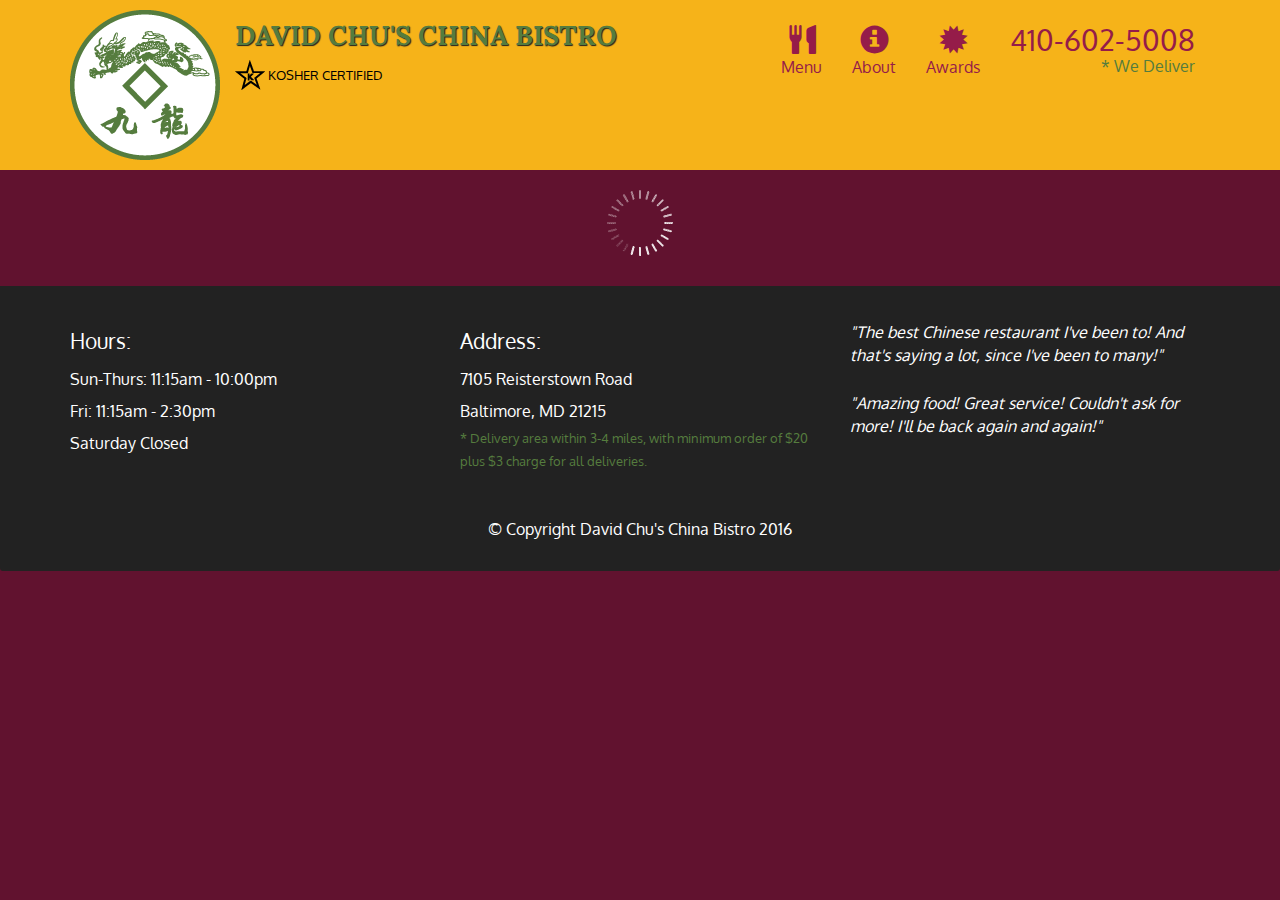
==== index.html @ bd20041d "Update: Module 5" ====
<!doctype html>
<html lang="en">
  <head>
    <meta charset="utf-8">
    <meta http-equiv="X-UA-Compatible" content="IE=edge">
    <meta name="viewport" content="width=device-width, initial-scale=1">
    <title>David Chu's China Bistro</title>
    <link rel="stylesheet" href="css/bootstrap.min.css">
    <link rel="stylesheet" href="css/styles.css">
    <link href='https://fonts.googleapis.com/css?family=Oxygen:400,300,700' rel='stylesheet' type='text/css'>
    <link href='https://fonts.googleapis.com/css?family=Lora' rel='stylesheet' type='text/css'>
  </head>
<body>
  <header>
    <nav id="header-nav" class="navbar navbar-default">
      <div class="container">
        <div class="navbar-header">
          <a href="index.html" class="pull-left visible-md visible-lg">
            <div id="logo-img" alt="Logo image"></div>
          </a>

          <div class="navbar-brand">
            <a href="index.html"><h1>David Chu's China Bistro</h1></a>
            <p>
              <img src="images/star-k-logo.png" alt="Kosher certification">
              <span>Kosher Certified</span>
            </p>
          </div>

          <button id="navbarToggle" type="button" class="navbar-toggle collapsed" data-toggle="collapse" data-target="#collapsable-nav" aria-expanded="false">
            <span class="sr-only">Toggle navigation</span>
            <span class="icon-bar"></span>
            <span class="icon-bar"></span>
            <span class="icon-bar"></span>
          </button>
        </div>
        
        <div id="collapsable-nav" class="collapse navbar-collapse">
           <ul id="nav-list" class="nav navbar-nav navbar-right">
            <li id="navHomeButton" class="visible-xs active">
              <a href="index.html">
                <span class="glyphicon glyphicon-home"></span> Home</a>
            </li>
            <li id="navMenuButton">
              <a href="#" onclick="$dc.loadMenuCategories();">
                <span class="glyphicon glyphicon-cutlery"></span><br class="hidden-xs"> Menu</a>
            </li>
            <li>
              <a href="#">
                <span class="glyphicon glyphicon-info-sign"></span><br class="hidden-xs"> About</a>
            </li>
            <li>
              <a href="#">
                <span class="glyphicon glyphicon-certificate"></span><br class="hidden-xs"> Awards</a>
            </li>
            <li id="phone" class="hidden-xs">
              <a href="tel:410-602-5008">
                <span>410-602-5008</span></a><div>* We Deliver</div>
            </li>
          </ul><!-- #nav-list -->
        </div><!-- .collapse .navbar-collapse -->
      </div><!-- .container -->
    </nav><!-- #header-nav -->
  </header>

  <div id="call-btn" class="visible-xs">
    <a class="btn" href="tel:410-602-5008">
    <span class="glyphicon glyphicon-earphone"></span>
    410-602-5008
    </a>
  </div>
  <div id="xs-deliver" class="text-center visible-xs">* We Deliver</div>

  <div id="main-content" class="container"></div>

  <footer class="panel-footer">
    <div class="container">
      <div class="row">
        <section id="hours" class="col-sm-4">
          <span>Hours:</span><br>
          Sun-Thurs: 11:15am - 10:00pm<br>
          Fri: 11:15am - 2:30pm<br>
          Saturday Closed
          <hr class="visible-xs">
        </section>
        <section id="address" class="col-sm-4">
          <span>Address:</span><br>
          7105 Reisterstown Road<br>
          Baltimore, MD 21215
          <p>* Delivery area within 3-4 miles, with minimum order of $20 plus $3 charge for all deliveries.</p>
          <hr class="visible-xs">
        </section>
        <section id="testimonials" class="col-sm-4">
          <p>"The best Chinese restaurant I've been to! And that's saying a lot, since I've been to many!"</p>
          <p>"Amazing food! Great service! Couldn't ask for more! I'll be back again and again!"</p>
        </section>
      </div>
      <div class="text-center">&copy; Copyright David Chu's China Bistro 2016</div>
    </div>
  </footer>

  <!-- jQuery (Bootstrap JS plugins depend on it) -->
  <script src="js/jquery-2.1.4.min.js"></script>
  <script src="js/bootstrap.min.js"></script>
  <script src="js/ajax-utils.js"></script>
  <script src="js/script.js"></script>
</body>
</html>
---- css/styles.css ----
body {
  font-size: 16px;
  color: #fff;
  background-color: #61122f;
  font-family: 'Oxygen', sans-serif;
}

/** HEADER **/
#header-nav {
  background-color: #f6b319;
  border-radius: 0;
  border: 0;
}

#logo-img {
  background: url('../images/restaurant-logo_large.png') no-repeat;
  width: 150px;
  height: 150px;
  margin: 10px 15px 10px 0;
}

.navbar-brand {
  padding-top: 25px;
}
.navbar-brand h1 { /* Restaurant name */
  font-family: 'Lora', serif;
  color: #557c3e;
  font-size: 1.5em;
  text-transform: uppercase;
  font-weight: bold;
  text-shadow: 1px 1px 1px #222;
  margin-top: 0;
  margin-bottom: 0;
  line-height: .75;
}
.navbar-brand a:hover, .navbar-brand a:focus {
  text-decoration: none;
}
.navbar-brand p { /* Kosher cert */
  color: #000;
  text-transform: uppercase;
  font-size: .7em;
  margin-top: 15px;
}
.navbar-brand p span { /* Star-K */
  vertical-align: middle;
}

#nav-list {
  margin-top: 10px;
}
#nav-list a {
  color: #951C49;
  text-align: center;
}
#nav-list a:hover {
  background: #E7E7E7;
}
#nav-list a span {
  font-size: 1.8em;
}

#phone {
  margin-top: 5px;
}
#phone a { /* Phone number */
  text-align: right;
  padding-bottom: 0;
}
#phone div { /* We Deliver */
  color: #557c3e;
  text-align: right;
  padding-right: 15px;
}

.navbar-header button.navbar-toggle, .navbar-header .icon-bar {
  border: 1px solid #61122f;
}
.navbar-header button.navbar-toggle {
  clear: both;
  margin-top: -30px;
}
/* END HEADER */

/* FOOTER */
.panel-footer {
  margin-top: 30px;
  padding-top: 35px;
  padding-bottom: 30px;
  background-color: #222;
  border-top: 0;
}
.panel-footer div.row {
  margin-bottom: 35px;
}
#hours, #address {
  line-height: 2;
}
#hours > span, #address > span {
  font-size: 1.3em;
}
#address p {
  color: #557c3e;
  font-size: .8em;
  line-height: 1.8;
}
#testimonials {
  font-style: italic;
}
#testimonials p:nth-child(2) {
  margin-top: 25px;
}
/* END FOOTER */



/* HOME PAGE */
.container .jumbotron {
  box-shadow: 0 0 50px #3F0C1F;
  border: 2px solid #3F0C1F;
}

#menu-tile, #specials-tile, #map-tile {
  height: 250px;
  width: 100%;
  margin-bottom: 15px;
  position: relative;
  border: 2px solid #3F0C1F;
  overflow: hidden;
}
#menu-tile:hover, #specials-tile:hover, #map-tile:hover {
  box-shadow: 0 1px 5px 1px #cccccc;
}
#menu-tile {
  background: url('../images/menu-tile.jpg') no-repeat;
  background-position: center;
}
#specials-tile {
  background: url('../images/specials-tile.jpg') no-repeat;
  background-position: center;
}
#menu-tile span, #specials-tile span, #map-tile span {
  position: absolute;
  bottom: 0;
  right: 0;
  width: 100%;
  text-align: center;
  font-size: 1.6em;
  text-transform: uppercase;
  background-color: #000;
  color: #fff;
  opacity: .8;
}
/* END HOME PAGE */

/* MENU CATEGORIES PAGE */
.category-tile { 
  position: relative;
  border: 2px solid #3F0C1F;
  overflow: hidden;
  width: 200px;
  height: 200px;
  margin: 0 auto 15px;
}
.category-tile span {
  position: absolute;
  bottom: 0;
  right: 0;
  width: 100%;
  text-align: center;
  font-size: 1.2em;
  text-transform: uppercase;
  background-color: #000;
  color: #fff;
  opacity: .8;
}
.category-tile:hover {
  box-shadow: 0 1px 5px 1px #cccccc;
}

#menu-categories-title + div {
  margin-bottom: 50px;
}
/* END MENU CATEGORIES PAGE */

/* SINGLE CATEGORY PAGE */
.menu-item-tile {
  margin-bottom: 25px;
}
.menu-item-tile hr {
  width: 80%;
}
.menu-item-tile .menu-item-price {
  font-size: 1.1em;
  text-align: right;
  margin-top: -15px;
  margin-right: -15px;
}
.menu-item-tile .menu-item-price span {
  font-size: .6em;
}
.menu-item-photo {
  position: relative;
  border: 2px solid #3F0C1F; 
  overflow: hidden;
  padding: 0;
  margin-right: -15px;
  margin-left: auto;
  margin-bottom: 20px;
  max-width: 250px;
}
.menu-item-photo div {
  position: absolute;
  bottom: 0;
  right: 0;
  width: 80px;
  background-color: #557c3e;
  text-align: center;
}
.menu-item-description {
  padding-right: 30px;
}
h3.menu-item-title {
  margin: 0 0 10px;
}
.menu-item-details {
  font-size: .9em;
  font-style: italic;
}
/* END SINGLE CATEGORY PAGE */


/********** Large devices only **********/
@media (min-width: 1200px) {
  .container .jumbotron {
    background: url('../images/jumbotron_1200.jpg') no-repeat;
    height: 675px;
  }
}

/********** Medium devices only **********/
@media (min-width: 992px) and (max-width: 1199px) {
  /* Header */
  #logo-img {
    background: url('../images/restaurant-logo_medium.png') no-repeat;
    width: 100px;
    height: 100px;
    margin: 5px 5px 5px 0;
  }
  /* End Header */

  /* Home Page */
  .container .jumbotron {
    background: url('../images/jumbotron_992.jpg') no-repeat;
    height: 558px;
  }
  /* End Home Page */
}

/********** Small devices only **********/
@media (min-width: 768px) and (max-width: 991px) {
  /* Home Page */
  .container .jumbotron {
    background: url('../images/jumbotron_768.jpg') no-repeat;
    height: 432px;
  }
  /* End Home Page */
}

/********** Extra small devices only **********/
@media (max-width: 767px) {
  /* Header */
  .navbar-brand {
    padding-top: 10px;
    height: 80px;
  }
  .navbar-brand h1 { /* Restaurant name */
    padding-top: 10px;
    font-size: 5vw; /* 1vw = 1% of viewport width */
  }
  .navbar-brand p { /* Kosher cert */
    font-size: .6em;
    margin-top: 12px;
  }
  .navbar-brand p img { /* Star-K */
    height: 20px;
  }

  #collapsable-nav a { /* Collapsed nav menu text */
    font-size: 1.2em;
  }
  #collapsable-nav a span { /* Collapsed nav menu glyph */
    font-size: 1em;
    margin-right: 5px;
  }

  #call-btn > a {
    font-size: 1.5em;
    display: block;
    margin: 0 20px;
    padding: 10px;
    border: 2px solid #fff;
    background-color: #f6b319;
    color: #951c49;
  }
  #xs-deliver {
    margin-top: 5px;
    font-size: .7em;
    letter-spacing: .1em;
    text-transform: uppercase;
  }
  /* End Header */

  /* Footer */
  .panel-footer section {
    margin-bottom: 30px;
    text-align: center;
  }
  .panel-footer section:nth-child(3) {
    margin-bottom: 0; /* margin already exists on the whole row */
  }
  .panel-footer section hr {
    width: 50%;
  }
  /* End Footer */

  /* Home Page */
  .container .jumbotron {
    margin-top: 30px;
    padding: 0;
  }
  #menu-tile, #specials-tile {
    width: 360px;
    margin: 0 auto 15px;
  }

  .menu-item-photo {
    margin-right: auto;
  }
  .menu-item-tile .menu-item-price {
    text-align: center;
  }
  .menu-item-description {
    text-align: center;;
  }
}


/********** Super extra small devices Only :-) (e.g., iPhone 4) **********/
@media (max-width: 479px) {
  /* Header */
  .navbar-brand h1 { /* Restaurant name */
    padding-top: 5px;
    font-size: 6vw;
  }
  /* End Header */
  
  /* Home page */
  #menu-tile, #specials-tile {
    width: 280px;
    margin: 0 auto 15px;
  }

  .col-xxs-12 {
    position: relative;
    min-height: 1px;
    padding-right: 15px;
    padding-left: 15px;
    float: left;
    width: 100%;
  }
}
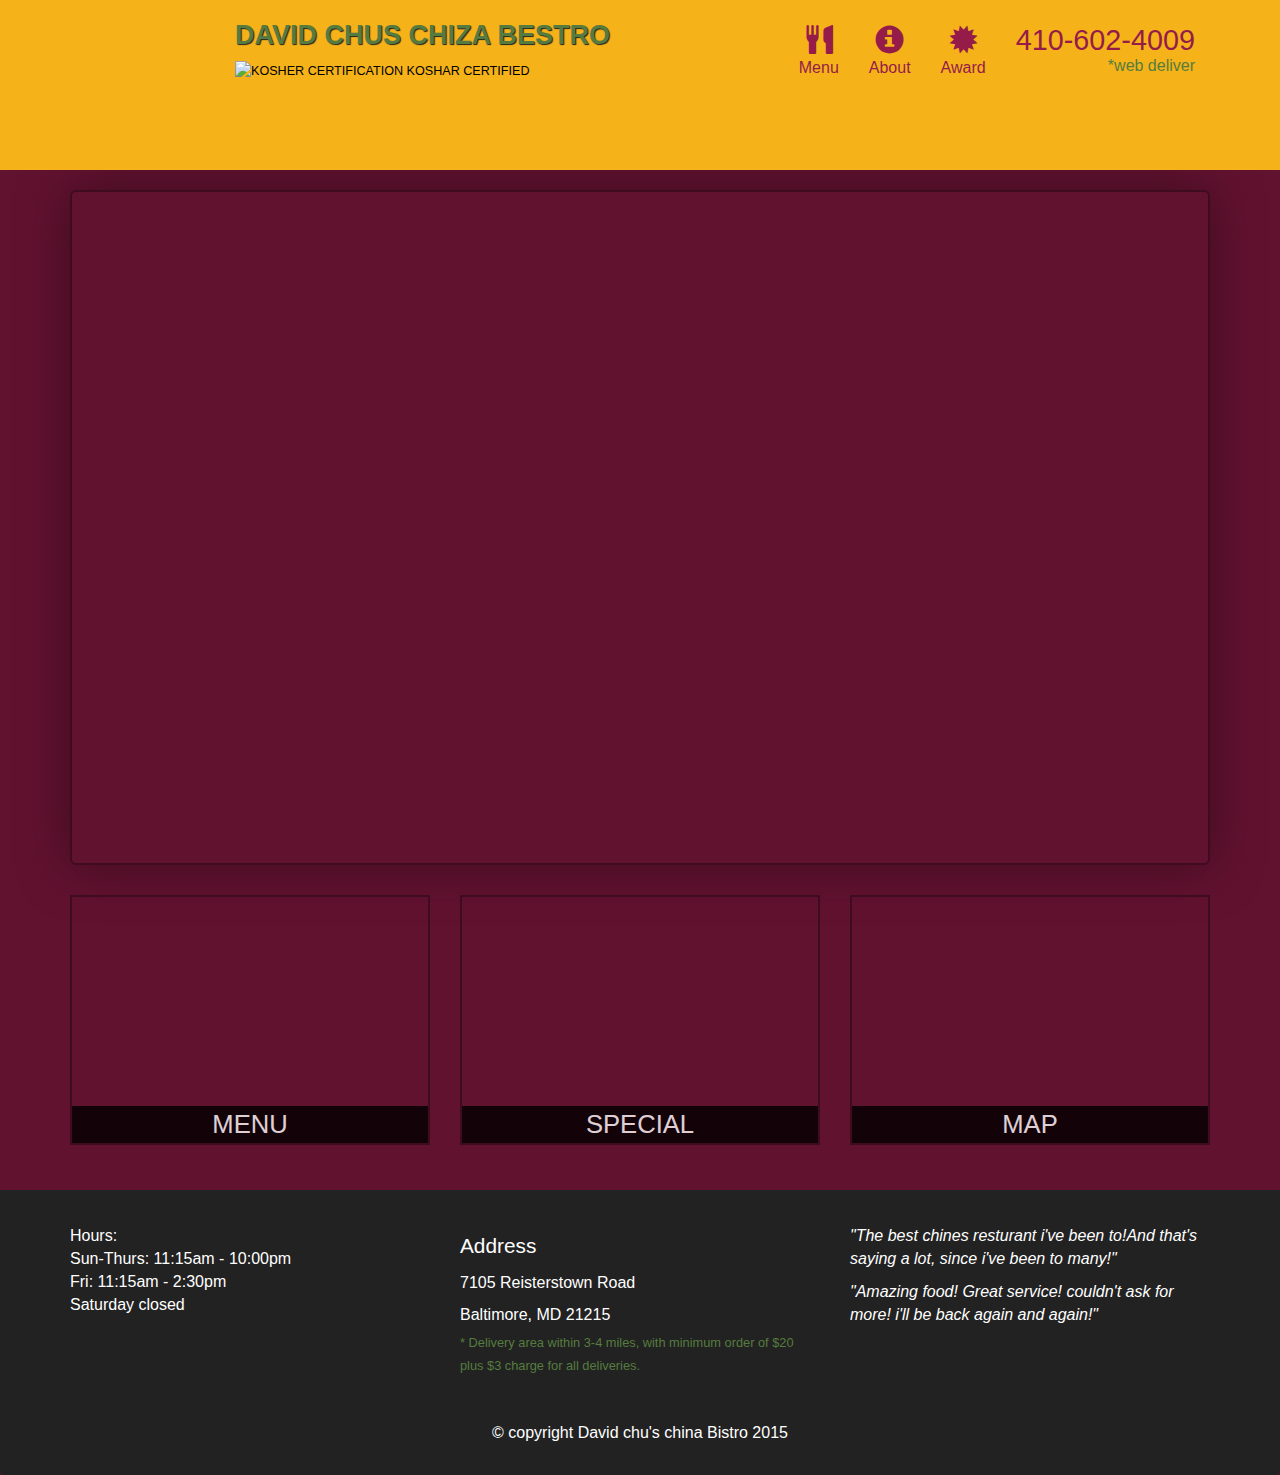
==== commit fdd02286: "Fix" ====
--- a/index.html
+++ b/index.html
@@ -9,100 +9,114 @@
     <link rel="stylesheet" href="css/styles.css">
     <link href='https://fonts.googleapis.com/css?family=Oxygen:400,300,700' rel='stylesheet' type='text/css'>
     <link href='https://fonts.googleapis.com/css?family=Lora' rel='stylesheet' type='text/css'>
+    <script src="https://ajax.googleapis.com/ajax/libs/jquery/3.5.1/jquery.min.js"></script>
+    <script src="https://maxcdn.bootstrapcdn.com/bootstrap/3.4.1/js/bootstrap.min.js"></script>
   </head>
-<body>
-  <header>
+  <body>
+    <header>
     <nav id="header-nav" class="navbar navbar-default">
-      <div class="container">
-        <div class="navbar-header">
-          <a href="index.html" class="pull-left visible-md visible-lg">
-            <div id="logo-img" alt="Logo image"></div>
-          </a>
+        <div class="container">
+            <div class="navbar-header">
+                <a href="index.html" class="pull-left visible-md visible-lg">
+                
+                <div id="logo-image" aria-multiline="logo-image"></div>
+                </a>
+                <div class="navbar-brand">
+                <a  href="index.html" ><h1>DAVID CHUS CHIZA BESTRO</h1></a>
+                <p>
+                    <img src="image/image8.png" width="20px" alt="kosher certification">
+                    <span>Koshar Certified</span>
+                </p>
+            </div>
+            <button type="button" class="navbar-toggle collapsed" data-toggle="collapse" data-target="#collapsable-nav" aria-expanded="false">
+                <span class="icon-bar"></span>
+                <span class="icon-bar"></span>
+                <span class="icon-bar"></span>                        
+              </button>
+            </div>
+            <div id="collapsable-nav" class="collapse navbar-collapse">
+                <ul id="nav-list" class="nav navbar-nav navbar-right">
+                    <li >
+                        <a href="menu-categories.html">
+                            <span class="glyphicon glyphicon-cutlery"></span><br class="hidden-xs"> Menu</a>
+                    </li>
+                    <li>
+                        <a href="#">
+                            <span class="glyphicon glyphicon-info-sign "></span><br class="hidden-xs"> About</a>
+                    </li>
+                    <li>
+                        <a href="#">
+                            <span class="glyphicon glyphicon-certificate"></span><br class="hidden-xs"> Award </a>
+                    </li>
+                    <li id="phone" class="hidden-xs">
+                        <a href="tel:410-602-4009">
+                            <span>410-602-4009</span> </a><div>*web deliver</div>
+                    </li>
+                </ul>
+            </div>
+        </div>
+    </nav>
+    
+    </header>
+     <div id="call-button" class="visible-xs">
+         <a class="btn" href="tel:410-602-4009">
+             <span class="glyphicon glyphicon-earphone"></span>
+             410-602-4009
+         </a>
+     </div>
+     <div id="xs-deliver" class="text-center visible-xs">* we deliver</div>
+    
+    <div id="main-content" class="container">
+        <div class="jumbotron">
+            <img src="image/image2.jpg" alt="picture of resturant" class="img-responsive visible-xs">
+        </div>
+      <div id="home-title" class="row">
+          <div class="col-md-4 col-sm-6 col-xs-12">
+              <a href="snippets/menu-categories.html"><div id="menu-title"><span>menu</span> </div> </a>
+          </div>
+          <div class="col-md-4 col-sm-6 col-xs-12">
+              <a href="single-category.html"><div id="special-title"><span>special</span> </div> </a>
+          </div>
+          <div class="col-md-4 col-sm-12 col-xs-12">
+            <a href="https://www.google.com/maps/place/
+            David+Chu's+China+Bistro/@39.3635874,-76.7138622,17z/data=!4
+            m14!1m7!3m6!1s0x89c81a14e7817803:0xab20a0e99daa17ea!2sDavid+
+            Chu's+China+Bistro!8m2!3d39.3635903!4d-76.7116881!16s%2Fg%2F1tt8d6_y!3m5!1s0x89c81a14e7817803:0xab20a0e99daa17ea!8m2!3d39.3635903!4d-76.7116881!16s%2Fg%2F1tt8d6_y?entry=ttu" target="_blank">
+                <div id="map-title">
+         <iframe src="https://www.google.com/maps/embed?pb=!1m14!1m8!1m3!1d3084.675373580114!2d-76.7138622!3d39.3635874!3m2!1i1024!2i768!4f13.1!3m3!1m2!1s0x89c81a14e7817803%3A0xab20a0e99daa17ea!2sDavid%20Chu&#39;s%20China%20Bistro!5e0!3m2!1sen!2s!4v1694851391661!5m2!1sen!2s" width="100%" height="250" style="border:0;" allowfullscreen="" loading="lazy" referrerpolicy="no-referrer-when-downgrade"></iframe>
+                 <span>map</span> 
 
-          <div class="navbar-brand">
-            <a href="index.html"><h1>David Chu's China Bistro</h1></a>
-            <p>
-              <img src="images/star-k-logo.png" alt="Kosher certification">
-              <span>Kosher Certified</span>
-            </p>
-          </div>
+                </div>
+            </a>
+         </div>        
+     </div><!--end of the home title -->
+    </div><!---end of the #main content-->
 
-          <button id="navbarToggle" type="button" class="navbar-toggle collapsed" data-toggle="collapse" data-target="#collapsable-nav" aria-expanded="false">
-            <span class="sr-only">Toggle navigation</span>
-            <span class="icon-bar"></span>
-            <span class="icon-bar"></span>
-            <span class="icon-bar"></span>
-          </button>
-        </div>
-        
-        <div id="collapsable-nav" class="collapse navbar-collapse">
-           <ul id="nav-list" class="nav navbar-nav navbar-right">
-            <li id="navHomeButton" class="visible-xs active">
-              <a href="index.html">
-                <span class="glyphicon glyphicon-home"></span> Home</a>
-            </li>
-            <li id="navMenuButton">
-              <a href="#" onclick="$dc.loadMenuCategories();">
-                <span class="glyphicon glyphicon-cutlery"></span><br class="hidden-xs"> Menu</a>
-            </li>
-            <li>
-              <a href="#">
-                <span class="glyphicon glyphicon-info-sign"></span><br class="hidden-xs"> About</a>
-            </li>
-            <li>
-              <a href="#">
-                <span class="glyphicon glyphicon-certificate"></span><br class="hidden-xs"> Awards</a>
-            </li>
-            <li id="phone" class="hidden-xs">
-              <a href="tel:410-602-5008">
-                <span>410-602-5008</span></a><div>* We Deliver</div>
-            </li>
-          </ul><!-- #nav-list -->
-        </div><!-- .collapse .navbar-collapse -->
-      </div><!-- .container -->
-    </nav><!-- #header-nav -->
-  </header>
-
-  <div id="call-btn" class="visible-xs">
-    <a class="btn" href="tel:410-602-5008">
-    <span class="glyphicon glyphicon-earphone"></span>
-    410-602-5008
-    </a>
-  </div>
-  <div id="xs-deliver" class="text-center visible-xs">* We Deliver</div>
-
-  <div id="main-content" class="container"></div>
-
-  <footer class="panel-footer">
-    <div class="container">
+    <footer class="panel-footer">
+     <div class="container">
       <div class="row">
-        <section id="hours" class="col-sm-4">
-          <span>Hours:</span><br>
-          Sun-Thurs: 11:15am - 10:00pm<br>
-          Fri: 11:15am - 2:30pm<br>
-          Saturday Closed
-          <hr class="visible-xs">
-        </section>
-        <section id="address" class="col-sm-4">
-          <span>Address:</span><br>
-          7105 Reisterstown Road<br>
-          Baltimore, MD 21215
-          <p>* Delivery area within 3-4 miles, with minimum order of $20 plus $3 charge for all deliveries.</p>
-          <hr class="visible-xs">
-        </section>
-        <section id="testimonials" class="col-sm-4">
-          <p>"The best Chinese restaurant I've been to! And that's saying a lot, since I've been to many!"</p>
-          <p>"Amazing food! Great service! Couldn't ask for more! I'll be back again and again!"</p>
-        </section>
+       <section id="hour" class="col-sm-4">
+        <span>Hours:</span><br>
+        Sun-Thurs: 11:15am - 10:00pm<br>
+        Fri: 11:15am - 2:30pm<br>
+        Saturday closed
+        <hr class="visible-xs">
+       </section>
+       <section id="address" class="col-sm-4">
+        <span>Address</span><br>
+        7105 Reisterstown Road<br>
+        Baltimore, MD 21215
+        <P>* Delivery area within 3-4 miles, with minimum order of
+         $20 plus $3 charge for all deliveries.</P>
+         <hr class="visible-xs">
+       </section>
+       <section id="testimonials" class="col-sm-4">
+        <p>"The best chines resturant i've been to!And that's saying a lot, since i've been to many!"</p>
+        <p>"Amazing food! Great service! couldn't ask for more! i'll be back again and again!"</p>
+       </section>
       </div>
-      <div class="text-center">&copy; Copyright David Chu's China Bistro 2016</div>
-    </div>
-  </footer>
-
-  <!-- jQuery (Bootstrap JS plugins depend on it) -->
-  <script src="js/jquery-2.1.4.min.js"></script>
-  <script src="js/bootstrap.min.js"></script>
-  <script src="js/ajax-utils.js"></script>
-  <script src="js/script.js"></script>
+      <div class="text-center">&copy; copyright David chu's china Bistro 2015</div>
+     </div>
+    </footer>
 </body>
 </html>
--- a/css/styles.css
+++ b/css/styles.css
@@ -1,29 +1,27 @@
-body {
-  font-size: 16px;
+body{
+  font-size: 16PX;
   color: #fff;
   background-color: #61122f;
-  font-family: 'Oxygen', sans-serif;
-}
-
-/** HEADER **/
-#header-nav {
+  font-family: 'Oxygen' sans-serif;
+ }
+ /***********HEADER ***************/
+ #header-nav{
   background-color: #f6b319;
   border-radius: 0;
   border: 0;
-}
-
-#logo-img {
-  background: url('../images/restaurant-logo_large.png') no-repeat;
+ }
+ #logo-image{
+  background: url(' image/restaurant-logo_large.png') no-repeat;
   width: 150px;
   height: 150px;
   margin: 10px 15px 10px 0;
-}
-
-.navbar-brand {
+ }
+ .navbar-brand{
   padding-top: 25px;
-}
-.navbar-brand h1 { /* Restaurant name */
-  font-family: 'Lora', serif;
+ }
+ 
+ .navbar-brand h1{
+  font-family: 'Lora' serif;
   color: #557c3e;
   font-size: 1.5em;
   text-transform: uppercase;
@@ -32,114 +30,113 @@
   margin-top: 0;
   margin-bottom: 0;
   line-height: .75;
-}
-.navbar-brand a:hover, .navbar-brand a:focus {
+ 
+ 
+ }
+ .navbar-brand a:hover, .navbar-brand a:focus{
   text-decoration: none;
-}
-.navbar-brand p { /* Kosher cert */
+ }
+ .navbar-brand p{
   color: #000;
   text-transform: uppercase;
   font-size: .7em;
   margin-top: 15px;
-}
-.navbar-brand p span { /* Star-K */
+ }
+ .navbar-brand p span{
   vertical-align: middle;
-}
-
-#nav-list {
+ }
+ #nav-list{
   margin-top: 10px;
-}
-#nav-list a {
+ }
+ #nav-list a{
   color: #951C49;
   text-align: center;
-}
-#nav-list a:hover {
-  background: #E7E7E7;
-}
-#nav-list a span {
+ }
+ #nav-list a:hover{
+  background-color: #E7E7E7;
+       
+ }
+ #nav-list a span{
   font-size: 1.8em;
-}
-
-#phone {
+ }
+ #phone{
   margin-top: 5px;
-}
-#phone a { /* Phone number */
+ 
+ }
+ #phone a{
   text-align: right;
   padding-bottom: 0;
-}
-#phone div { /* We Deliver */
+ }
+ #phone div{
   color: #557c3e;
   text-align: right;
   padding-right: 15px;
-}
-
-.navbar-header button.navbar-toggle, .navbar-header .icon-bar {
-  border: 1px solid #61122f;
-}
-.navbar-header button.navbar-toggle {
+ }
+ .navbar-header button.navbar-toggle, .navbar-header .icon-bar{
+  border: 1px soild #61122f;
+ }
+ .navbar-header button.navbar-toggle{
   clear: both;
   margin-top: -30px;
-}
-/* END HEADER */
-
-/* FOOTER */
-.panel-footer {
+ }
+ /* end header */
+ 
+ /* Footer */
+ .panel-footer {
   margin-top: 30px;
   padding-top: 35px;
   padding-bottom: 30px;
   background-color: #222;
   border-top: 0;
-}
-.panel-footer div.row {
+ }
+ .panel-footer div.row{
   margin-bottom: 35px;
-}
-#hours, #address {
+ }
+ #hours, #address{
   line-height: 2;
-}
-#hours > span, #address > span {
+ }
+ #hours > span, #address > span{
   font-size: 1.3em;
-}
-#address p {
+ }
+ #address p{
   color: #557c3e;
   font-size: .8em;
   line-height: 1.8;
-}
-#testimonials {
+ }
+ #testimonials{
   font-style: italic;
-}
-#testimonials p:nth-child(2) {
+ }
+ #testimonilas p:nth-child(2){
   margin-top: 25px;
-}
-/* END FOOTER */
-
-
-
-/* HOME PAGE */
-.container .jumbotron {
-  box-shadow: 0 0 50px #3F0C1F;
-  border: 2px solid #3F0C1F;
-}
-
-#menu-tile, #specials-tile, #map-tile {
+ }
+ /*end footer */
+ 
+ /*home page*/
+ .container .jumbotron{
+     box-shadow: 0 0 50px #3F0C1F;
+     border: 2px solid #3F0C1F;
+    }
+ #menu-title, #special-title, #map-title{
   height: 250px;
   width: 100%;
   margin-bottom: 15px;
   position: relative;
   border: 2px solid #3F0C1F;
   overflow: hidden;
-}
-#menu-tile:hover, #specials-tile:hover, #map-tile:hover {
+ }
+ #menu-title:hover,#special-title:hover , #map-title:hover{
   box-shadow: 0 1px 5px 1px #cccccc;
-}
-#menu-tile {
-  background: url('../images/menu-tile.jpg') no-repeat;
+ }
+ #menu-title{
+  background: url('image/image4.jpg' ) no-repeat;
   background-position: center;
-}
-#specials-tile {
-  background: url('../images/specials-tile.jpg') no-repeat;
+  
+ }
+ #special-title{
+  background: url('image/image5.jpg' ) no-repeat;
   background-position: center;
-}
-#menu-tile span, #specials-tile span, #map-tile span {
+ }
+ #menu-title span,#special-title span, #map-title span{
   position: absolute;
   bottom: 0;
   right: 0;
@@ -150,226 +147,218 @@
   background-color: #000;
   color: #fff;
   opacity: .8;
-}
-/* END HOME PAGE */
-
-/* MENU CATEGORIES PAGE */
-.category-tile { 
-  position: relative;
-  border: 2px solid #3F0C1F;
-  overflow: hidden;
-  width: 200px;
-  height: 200px;
-  margin: 0 auto 15px;
-}
-.category-tile span {
-  position: absolute;
-  bottom: 0;
-  right: 0;
-  width: 100%;
-  text-align: center;
-  font-size: 1.2em;
-  text-transform: uppercase;
-  background-color: #000;
-  color: #fff;
-  opacity: .8;
-}
-.category-tile:hover {
-  box-shadow: 0 1px 5px 1px #cccccc;
-}
-
-#menu-categories-title + div {
-  margin-bottom: 50px;
-}
-/* END MENU CATEGORIES PAGE */
-
-/* SINGLE CATEGORY PAGE */
-.menu-item-tile {
-  margin-bottom: 25px;
-}
-.menu-item-tile hr {
-  width: 80%;
-}
-.menu-item-tile .menu-item-price {
-  font-size: 1.1em;
-  text-align: right;
-  margin-top: -15px;
-  margin-right: -15px;
-}
-.menu-item-tile .menu-item-price span {
-  font-size: .6em;
-}
-.menu-item-photo {
-  position: relative;
-  border: 2px solid #3F0C1F; 
-  overflow: hidden;
-  padding: 0;
-  margin-right: -15px;
-  margin-left: auto;
-  margin-bottom: 20px;
-  max-width: 250px;
-}
-.menu-item-photo div {
-  position: absolute;
-  bottom: 0;
-  right: 0;
-  width: 80px;
-  background-color: #557c3e;
-  text-align: center;
-}
-.menu-item-description {
-  padding-right: 30px;
-}
-h3.menu-item-title {
-  margin: 0 0 10px;
-}
-.menu-item-details {
-  font-size: .9em;
-  font-style: italic;
-}
-/* END SINGLE CATEGORY PAGE */
-
-
-/********** Large devices only **********/
-@media (min-width: 1200px) {
-  .container .jumbotron {
-    background: url('../images/jumbotron_1200.jpg') no-repeat;
-    height: 675px;
-  }
-}
-
-/********** Medium devices only **********/
-@media (min-width: 992px) and (max-width: 1199px) {
-  /* Header */
-  #logo-img {
-    background: url('../images/restaurant-logo_medium.png') no-repeat;
-    width: 100px;
-    height: 100px;
-    margin: 5px 5px 5px 0;
-  }
-  /* End Header */
-
-  /* Home Page */
-  .container .jumbotron {
-    background: url('../images/jumbotron_992.jpg') no-repeat;
-    height: 558px;
-  }
-  /* End Home Page */
-}
-
-/********** Small devices only **********/
-@media (min-width: 768px) and (max-width: 991px) {
-  /* Home Page */
-  .container .jumbotron {
-    background: url('../images/jumbotron_768.jpg') no-repeat;
-    height: 432px;
-  }
-  /* End Home Page */
-}
-
-/********** Extra small devices only **********/
-@media (max-width: 767px) {
-  /* Header */
-  .navbar-brand {
-    padding-top: 10px;
-    height: 80px;
-  }
-  .navbar-brand h1 { /* Restaurant name */
-    padding-top: 10px;
-    font-size: 5vw; /* 1vw = 1% of viewport width */
-  }
-  .navbar-brand p { /* Kosher cert */
-    font-size: .6em;
-    margin-top: 12px;
-  }
-  .navbar-brand p img { /* Star-K */
-    height: 20px;
-  }
-
-  #collapsable-nav a { /* Collapsed nav menu text */
-    font-size: 1.2em;
-  }
-  #collapsable-nav a span { /* Collapsed nav menu glyph */
-    font-size: 1em;
-    margin-right: 5px;
-  }
-
-  #call-btn > a {
-    font-size: 1.5em;
-    display: block;
-    margin: 0 20px;
-    padding: 10px;
-    border: 2px solid #fff;
-    background-color: #f6b319;
-    color: #951c49;
-  }
-  #xs-deliver {
-    margin-top: 5px;
-    font-size: .7em;
-    letter-spacing: .1em;
-    text-transform: uppercase;
-  }
-  /* End Header */
-
-  /* Footer */
-  .panel-footer section {
-    margin-bottom: 30px;
-    text-align: center;
-  }
-  .panel-footer section:nth-child(3) {
-    margin-bottom: 0; /* margin already exists on the whole row */
-  }
-  .panel-footer section hr {
-    width: 50%;
-  }
-  /* End Footer */
-
-  /* Home Page */
-  .container .jumbotron {
-    margin-top: 30px;
-    padding: 0;
-  }
-  #menu-tile, #specials-tile {
-    width: 360px;
-    margin: 0 auto 15px;
-  }
-
-  .menu-item-photo {
-    margin-right: auto;
-  }
-  .menu-item-tile .menu-item-price {
-    text-align: center;
-  }
-  .menu-item-description {
-    text-align: center;;
-  }
-}
-
-
-/********** Super extra small devices Only :-) (e.g., iPhone 4) **********/
-@media (max-width: 479px) {
-  /* Header */
-  .navbar-brand h1 { /* Restaurant name */
-    padding-top: 5px;
-    font-size: 6vw;
-  }
-  /* End Header */
-  
-  /* Home page */
-  #menu-tile, #specials-tile {
-    width: 280px;
-    margin: 0 auto 15px;
-  }
-
-  .col-xxs-12 {
-    position: relative;
-    min-height: 1px;
-    padding-right: 15px;
-    padding-left: 15px;
-    float: left;
-    width: 100%;
-  }
-}
-
-
-
+ }
+ 
+ /** END HOME PAGE **/
+ 
+ /* MENU CATEGORY PAGE */
+ .category-title{
+     position: relative;
+     border: 2px solid #3F0C1F;
+     overflow: hidden;
+     width: 200px;
+     height: 200px;
+     margin: 0 auto 15px;
+ }
+ .category-title span{
+     position: absolute;
+     bottom: 0;
+     right: 0;
+     width: 100%;
+     text-align: center;
+     font-size: 1.2em;
+     text-transform: uppercase;
+     background-color: #000;
+     color: #fff;
+     opacity: .8;
+ }
+ .category-title:hover{
+     box-shadow: 0 1px 5px 1px #cccccc;
+ }
+ 
+ #menu-categories-title + div{
+     margin-bottom: 50px;
+ }
+ 
+ /*END MENU CATEGORY PAGE */
+ 
+ /* single categories page*/
+ 
+ .menu-item-tile{
+     margin-bottom: 25px;
+ }
+ .menu-item-tile hr{
+     width: 80%;
+ }
+ .menu-item-tile .menu-item-price{
+     font-size: 1.1em;
+     text-align: right;
+     margin-top: -15px;
+     margin-right: -15px;
+ }
+ .menu-item-tile .menu-item-price span{
+     font-size: .6em;
+ }
+ .menu-item-photo{
+     position: relative;
+     border: 2px solid #3F0C1F;
+     overflow: hidden;
+     padding: 0;
+     margin-right: -15px;
+     margin-left: auto;
+     margin-bottom: 20px;
+     max-width: 250px;
+ 
+ }
+ .menu-item-photo div{
+     position: absolute;
+     bottom: 0;
+     right: 0;
+     width: 80px;
+     background-color: #557c3e;
+     text-align: center;
+ }
+ .menu-item-description{
+     padding-right: 30px;
+ }
+ h3.menu-item-tile{
+     margin: 0 0 10px;
+ }
+ .menu-item-details{
+     font-size: .9em;
+     font-style: italic;
+ }
+ /**********LARGE DEVICE ********/
+ @media (min-width: 1200px){
+  .jumbotron{
+      background: url("image/image1.jpg") no-repeat;
+      height: 675px;
+     
+  }
+ }
+ @media (min-width: 992px) and (max-width: 1199px){
+  #logo-image{
+      background: url('image/restaurant-logo_medium.png') no-repeat;
+      width: 100px;
+      height: 100px;
+      margin: 5px 5px 5px 0;
+ 
+  }
+  .jumbotron{
+      background: url("image/image3.jpg") no-repeat;
+      height: 558px;
+      
+  }
+ }
+ @media (min-width: 768px) and (max-width: 991px){
+  .jumbotron{
+  background: url("image/image2.jpg") no-repeat;
+      height: 432px;
+      
+  }
+ }
+ 
+ @media (max-width: 767px){
+  .navbar-brand{
+      padding-top: 10px;
+      height: 80px;
+  }
+  .navbar-brand h1{
+      padding-top: 10px;
+      font-size: 5vw;
+  }
+  .navbar-brand p{
+      font-size: .6em;
+      margin: 12px;
+  }
+  .navbar-brand p img{
+      height: 20px
+  }
+  #collapsable-nav a{
+      font-size: 1.2em;
+  }
+  #collapsable-nav a span{
+      font-size: 1em;
+      margin-right: 5px;
+  }
+  #call-button > a {
+      font-size: 1.5em;
+      display: block;
+      margin: 0 20px;
+      padding: 10px;
+      border: 2px solid #fff;
+      background-color: #f6b319;
+      color: #951C49;
+ 
+  }
+  #xs-deliver{
+      margin-top: 5px;
+      font-size: .7em;
+      letter-spacing: .1em;
+      text-transform: uppercase;
+  }
+  /*end header*/
+    
+ 
+  /* footer */
+  .panel-footer section{
+      margin-bottom: 30px;
+      text-align: center;
+ 
+  }
+  .panel-footer section:nth-child(3){
+      margin-bottom: 0;
+  }
+  .panel-footer section hr{
+      width: 50%;
+  }
+    /* END FOOTER */
+ 
+ 
+  /*    home page */
+ #menu-title,#special-title{
+      width:240px;
+      margin: 0 auto 15px;
+ 
+  }
+  .container .jumbotron{
+      margin-top: 30px;
+      padding: 0;
+      
+  }
+ 
+  .menu-item-photo{
+      margin-right: auto;
+  }
+  .menu-item-title .menu-item-price{
+      text-align: center;
+  }
+  .menu-item-description{
+      text-align: center;
+  }
+ }
+ 
+ /********************** SUPER EXTRA SMALL DEVICE ONLY :-)(E.G IPHONE)************/
+ @media (max-width: 479px){
+     /****header****/
+     .navbar-brand h1{
+     padding-top: 5px;
+     font-size: 6vw;
+ }
+     /*end header*/
+ 
+     /*home page*/
+     #menu-title, #special-title{
+         width: 280px;
+         margin: 0 auto 15px;
+     }
+ 
+     .col-xxs-12{
+         position: relative;
+         min-height: 1px;
+         padding-right: 15px;
+         padding-left: 15px;
+         float: left;
+         width: 100%;
+     }
+ }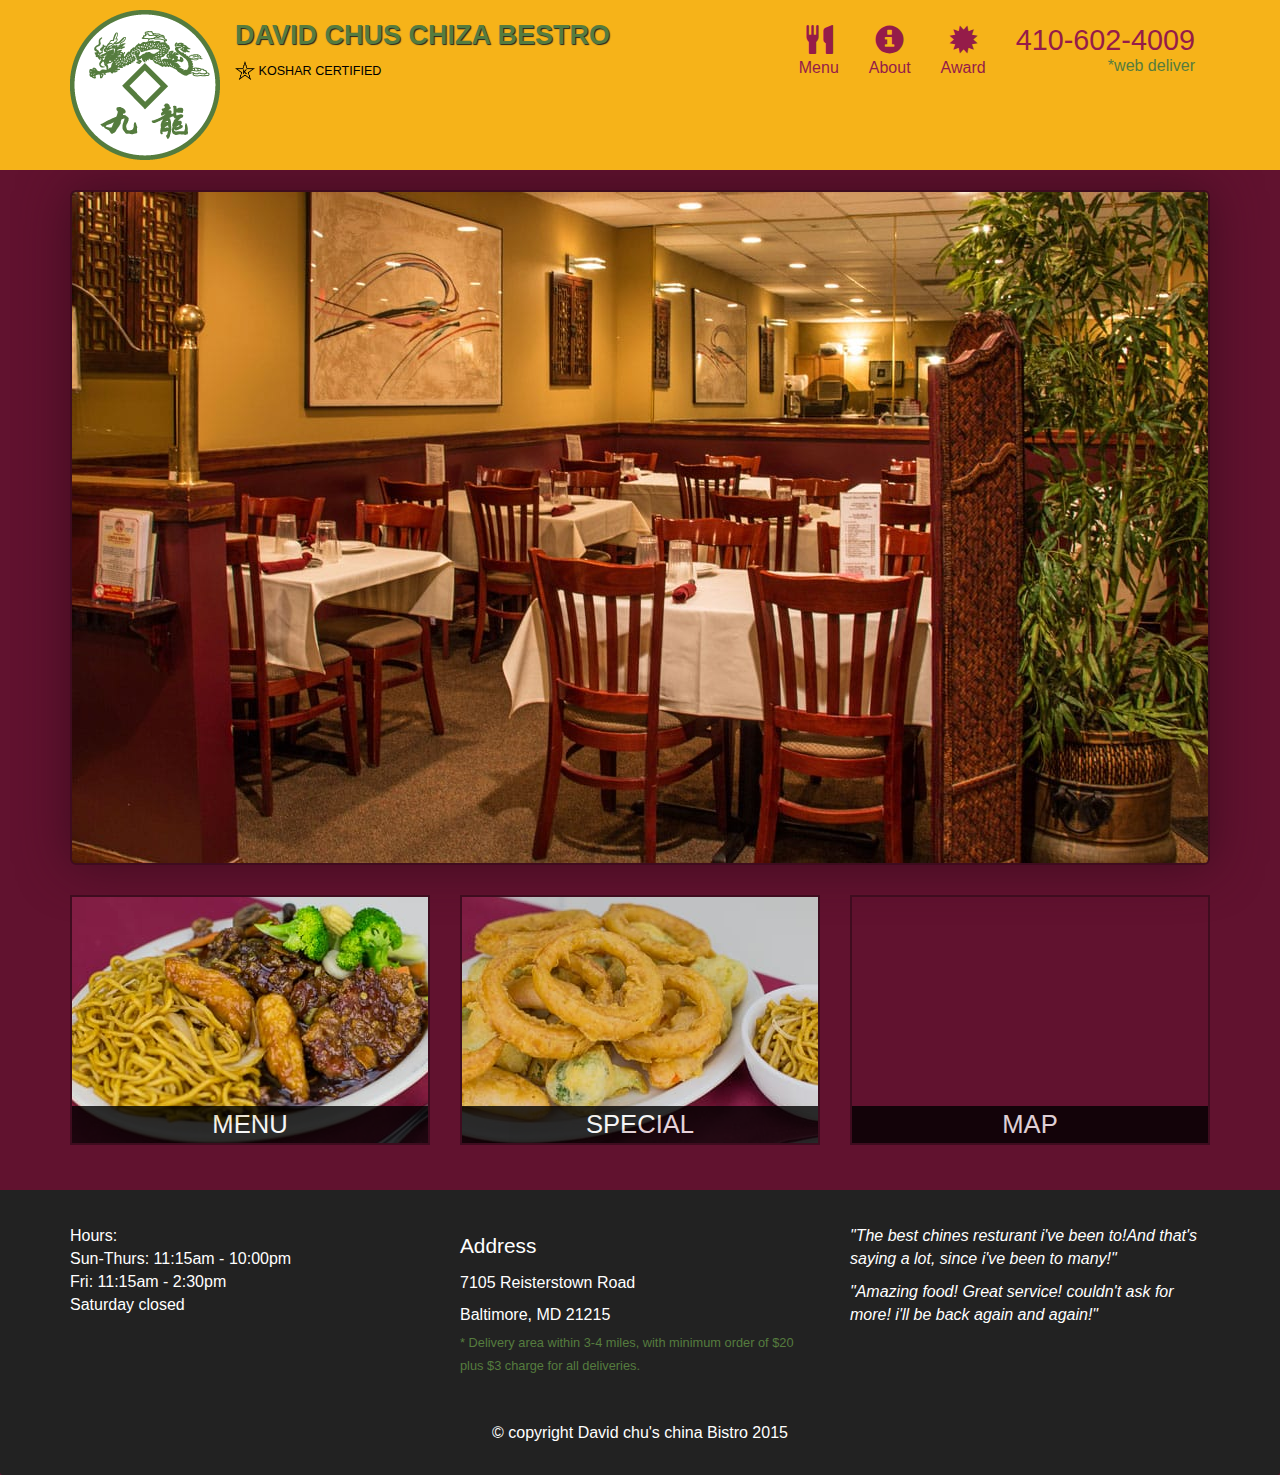
==== commit eef54770: "Update: Final Page" ====
--- a/index.html
+++ b/index.html
@@ -1,18 +1,16 @@
-<!doctype html>
+<!DOCTYPE html>
 <html lang="en">
-  <head>
-    <meta charset="utf-8">
+<head>
+    <meta charset="UTF-8">
     <meta http-equiv="X-UA-Compatible" content="IE=edge">
-    <meta name="viewport" content="width=device-width, initial-scale=1">
-    <title>David Chu's China Bistro</title>
-    <link rel="stylesheet" href="css/bootstrap.min.css">
-    <link rel="stylesheet" href="css/styles.css">
-    <link href='https://fonts.googleapis.com/css?family=Oxygen:400,300,700' rel='stylesheet' type='text/css'>
-    <link href='https://fonts.googleapis.com/css?family=Lora' rel='stylesheet' type='text/css'>
-    <script src="https://ajax.googleapis.com/ajax/libs/jquery/3.5.1/jquery.min.js"></script>
-    <script src="https://maxcdn.bootstrapcdn.com/bootstrap/3.4.1/js/bootstrap.min.js"></script>
-  </head>
-  <body>
+    <meta name="viewport" content="width=device-width, initial-scale=1.0">
+    <link rel="stylesheet" href="https://maxcdn.bootstrapcdn.com/bootstrap/3.4.1/css/bootstrap.min.css">
+  <link rel="stylesheet"  href="styles.css">
+  <script src="https://ajax.googleapis.com/ajax/libs/jquery/3.5.1/jquery.min.js"></script>
+  <script src="https://maxcdn.bootstrapcdn.com/bootstrap/3.4.1/js/bootstrap.min.js"></script>
+    <title>DAVID CHUS CHIZA BESTRO</title>
+</head>
+<body>
     <header>
     <nav id="header-nav" class="navbar navbar-default">
         <div class="container">
@@ -24,7 +22,7 @@
                 <div class="navbar-brand">
                 <a  href="index.html" ><h1>DAVID CHUS CHIZA BESTRO</h1></a>
                 <p>
-                    <img src="image/image8.png" width="20px" alt="kosher certification">
+                    <img src="images/image8.png" width="20px" alt="kosher certification">
                     <span>Koshar Certified</span>
                 </p>
             </div>
@@ -36,6 +34,12 @@
             </div>
             <div id="collapsable-nav" class="collapse navbar-collapse">
                 <ul id="nav-list" class="nav navbar-nav navbar-right">
+                    <li class="visible-xs active">
+                        <a href="index.html">
+                            <span class="glyphicon glyphicon-home"></span>Home
+                        </a>
+                    </li> 
+
                     <li >
                         <a href="menu-categories.html">
                             <span class="glyphicon glyphicon-cutlery"></span><br class="hidden-xs"> Menu</a>
@@ -68,14 +72,18 @@
     
     <div id="main-content" class="container">
         <div class="jumbotron">
-            <img src="image/image2.jpg" alt="picture of resturant" class="img-responsive visible-xs">
+            <img src="images/image4.jpg" alt="picture of resturant" class="img-responsive visible-xs">
         </div>
       <div id="home-title" class="row">
           <div class="col-md-4 col-sm-6 col-xs-12">
-              <a href="snippets/menu-categories.html"><div id="menu-title"><span>menu</span> </div> </a>
+              <a href="menu-categories.html">
+                <div id="menu-title">
+                    <span>menu</span> 
+                </div> 
+                </a>
           </div>
           <div class="col-md-4 col-sm-6 col-xs-12">
-              <a href="single-category.html"><div id="special-title"><span>special</span> </div> </a>
+              <a href="single-categories.html"><div id="special-title"><span>special</span> </div> </a>
           </div>
           <div class="col-md-4 col-sm-12 col-xs-12">
             <a href="https://www.google.com/maps/place/
@@ -119,4 +127,4 @@
      </div>
     </footer>
 </body>
-</html>
+</html>--- a/styles.css
+++ b/styles.css
@@ -0,0 +1,364 @@
+body{
+    font-size: 16PX;
+    color: #fff;
+    background-color: #61122f;
+    font-family: 'Oxygen' sans-serif;
+   }
+   /***********HEADER ***************/
+   #header-nav{
+    background-color: #f6b319;
+    border-radius: 0;
+    border: 0;
+   }
+   #logo-image{
+    background: url('images/restaurant-logo_large.png') no-repeat;
+    width: 150px;
+    height: 150px;
+    margin: 10px 15px 10px 0;
+   }
+   .navbar-brand{
+    padding-top: 25px;
+   }
+   
+   .navbar-brand h1{
+    font-family: 'Lora' serif;
+    color: #557c3e;
+    font-size: 1.5em;
+    text-transform: uppercase;
+    font-weight: bold;
+    text-shadow: 1px 1px 1px #222;
+    margin-top: 0;
+    margin-bottom: 0;
+    line-height: .75;
+   
+   
+   }
+   .navbar-brand a:hover, .navbar-brand a:focus{
+    text-decoration: none;
+   }
+   .navbar-brand p{
+    color: #000;
+    text-transform: uppercase;
+    font-size: .7em;
+    margin-top: 15px;
+   }
+   .navbar-brand p span{
+    vertical-align: middle;
+   }
+   #nav-list{
+    margin-top: 10px;
+   }
+   #nav-list a{
+    color: #951C49;
+    text-align: center;
+   }
+   #nav-list a:hover{
+    background-color: #E7E7E7;
+         
+   }
+   #nav-list a span{
+    font-size: 1.8em;
+   }
+   #phone{
+    margin-top: 5px;
+   
+   }
+   #phone a{
+    text-align: right;
+    padding-bottom: 0;
+   }
+   #phone div{
+    color: #557c3e;
+    text-align: right;
+    padding-right: 15px;
+   }
+   .navbar-header button.navbar-toggle, .navbar-header .icon-bar{
+    border: 1px soild #61122f;
+   }
+   .navbar-header button.navbar-toggle{
+    clear: both;
+    margin-top: -30px;
+   }
+   /* end header */
+   
+   /* Footer */
+   .panel-footer {
+    margin-top: 30px;
+    padding-top: 35px;
+    padding-bottom: 30px;
+    background-color: #222;
+    border-top: 0;
+   }
+   .panel-footer div.row{
+    margin-bottom: 35px;
+   }
+   #hours, #address{
+    line-height: 2;
+   }
+   #hours > span, #address > span{
+    font-size: 1.3em;
+   }
+   #address p{
+    color: #557c3e;
+    font-size: .8em;
+    line-height: 1.8;
+   }
+   #testimonials{
+    font-style: italic;
+   }
+   #testimonilas p:nth-child(2){
+    margin-top: 25px;
+   }
+   /*end footer */
+   
+   /*home page*/
+   .container .jumbotron{
+       box-shadow: 0 0 50px #3F0C1F;
+       border: 2px solid #3F0C1F;
+      }
+   #menu-title, #special-title, #map-title{
+    height: 250px;
+    width: 100%;
+    margin-bottom: 15px;
+    position: relative;
+    border: 2px solid #3F0C1F;
+    overflow: hidden;
+   }
+   #menu-title:hover,#special-title:hover , #map-title:hover{
+    box-shadow: 0 1px 5px 1px #cccccc;
+   }
+   #menu-title{
+    background: url('images/image4.jpg' ) no-repeat;
+    background-position: center;
+    
+   }
+   #special-title{
+    background: url('images/image5.jpg' ) no-repeat;
+    background-position: center;
+   }
+   #menu-title span,#special-title span, #map-title span{
+    position: absolute;
+    bottom: 0;
+    right: 0;
+    width: 100%;
+    text-align: center;
+    font-size: 1.6em;
+    text-transform: uppercase;
+    background-color: #000;
+    color: #fff;
+    opacity: .8;
+   }
+   
+   /** END HOME PAGE **/
+   
+   /* MENU CATEGORY PAGE */
+   .category-title{
+       position: relative;
+       border: 2px solid #3F0C1F;
+       overflow: hidden;
+       width: 200px;
+       height: 200px;
+       margin: 0 auto 15px;
+   }
+   .category-title span{
+       position: absolute;
+       bottom: 0;
+       right: 0;
+       width: 100%;
+       text-align: center;
+       font-size: 1.2em;
+       text-transform: uppercase;
+       background-color: #000;
+       color: #fff;
+       opacity: .8;
+   }
+   .category-title:hover{
+       box-shadow: 0 1px 5px 1px #cccccc;
+   }
+   
+   #menu-categories-title + div{
+       margin-bottom: 50px;
+   }
+   
+   /*END MENU CATEGORY PAGE */
+   
+   /* single categories page*/
+   
+   .menu-item-tile{
+       margin-bottom: 25px;
+   }
+   .menu-item-tile hr{
+       width: 80%;
+   }
+   .menu-item-tile .menu-item-price{
+       font-size: 1.1em;
+       text-align: right;
+       margin-top: -15px;
+       margin-right: -15px;
+   }
+   .menu-item-tile .menu-item-price span{
+       font-size: .6em;
+   }
+   .menu-item-photo{
+       position: relative;
+       border: 2px solid #3F0C1F;
+       overflow: hidden;
+       padding: 0;
+       margin-right: -15px;
+       margin-left: auto;
+       margin-bottom: 20px;
+       max-width: 250px;
+   
+   }
+   .menu-item-photo div{
+       position: absolute;
+       bottom: 0;
+       right: 0;
+       width: 80px;
+       background-color: #557c3e;
+       text-align: center;
+   }
+   .menu-item-description{
+       padding-right: 30px;
+   }
+   h3.menu-item-tile{
+       margin: 0 0 10px;
+   }
+   .menu-item-details{
+       font-size: .9em;
+       font-style: italic;
+   }
+   /**********LARGE DEVICE ********/
+   @media (min-width: 1200px){
+    .jumbotron{
+        background: url("images/image1.jpg") no-repeat;
+        height: 675px;
+       
+    }
+   }
+   @media (min-width: 992px) and (max-width: 1199px){
+    #logo-image{
+        background: url('images/restaurant-logo_medium.png') no-repeat;
+        width: 100px;
+        height: 100px;
+        margin: 5px 5px 5px 0;
+   
+    }
+    .jumbotron{
+        background: url("images/image3.jpg") no-repeat;
+        height: 558px;
+        
+    }
+   }
+   @media (min-width: 768px) and (max-width: 991px){
+    .jumbotron{
+    background: url("images/image2.jpg") no-repeat;
+        height: 432px;
+        
+    }
+   }
+   
+   @media (max-width: 767px){
+    .navbar-brand{
+        padding-top: 10px;
+        height: 80px;
+    }
+    .navbar-brand h1{
+        padding-top: 10px;
+        font-size: 5vw;
+    }
+    .navbar-brand p{
+        font-size: .6em;
+        margin: 12px;
+    }
+    .navbar-brand p img{
+        height: 20px
+    }
+    #collapsable-nav a{
+        font-size: 1.2em;
+    }
+    #collapsable-nav a span{
+        font-size: 1em;
+        margin-right: 5px;
+    }
+    #call-button > a {
+        font-size: 1.5em;
+        display: block;
+        margin: 0 20px;
+        padding: 10px;
+        border: 2px solid #fff;
+        background-color: #f6b319;
+        color: #951C49;
+   
+    }
+    #xs-deliver{
+        margin-top: 5px;
+        font-size: .7em;
+        letter-spacing: .1em;
+        text-transform: uppercase;
+    }
+    /*end header*/
+      
+   
+    /* footer */
+    .panel-footer section{
+        margin-bottom: 30px;
+        text-align: center;
+   
+    }
+    .panel-footer section:nth-child(3){
+        margin-bottom: 0;
+    }
+    .panel-footer section hr{
+        width: 50%;
+    }
+      /* END FOOTER */
+   
+   
+    /*    home page */
+   #menu-title,#special-title{
+        width:240px;
+        margin: 0 auto 15px;
+   
+    }
+    .container .jumbotron{
+        margin-top: 30px;
+        padding: 0;
+        
+    }
+   
+    .menu-item-photo{
+        margin-right: auto;
+    }
+    .menu-item-title .menu-item-price{
+        text-align: center;
+    }
+    .menu-item-description{
+        text-align: center;
+    }
+   }
+   
+   /********************** SUPER EXTRA SMALL DEVICE ONLY :-)(E.G IPHONE)************/
+   @media (max-width: 479px){
+       /****header****/
+       .navbar-brand h1{
+       padding-top: 5px;
+       font-size: 6vw;
+   }
+       /*end header*/
+   
+       /*home page*/
+       #menu-title, #special-title{
+           width: 280px;
+           margin: 0 auto 15px;
+       }
+   
+       .col-xxs-12{
+           position: relative;
+           min-height: 1px;
+           padding-right: 15px;
+           padding-left: 15px;
+           float: left;
+           width: 100%;
+       }
+   }